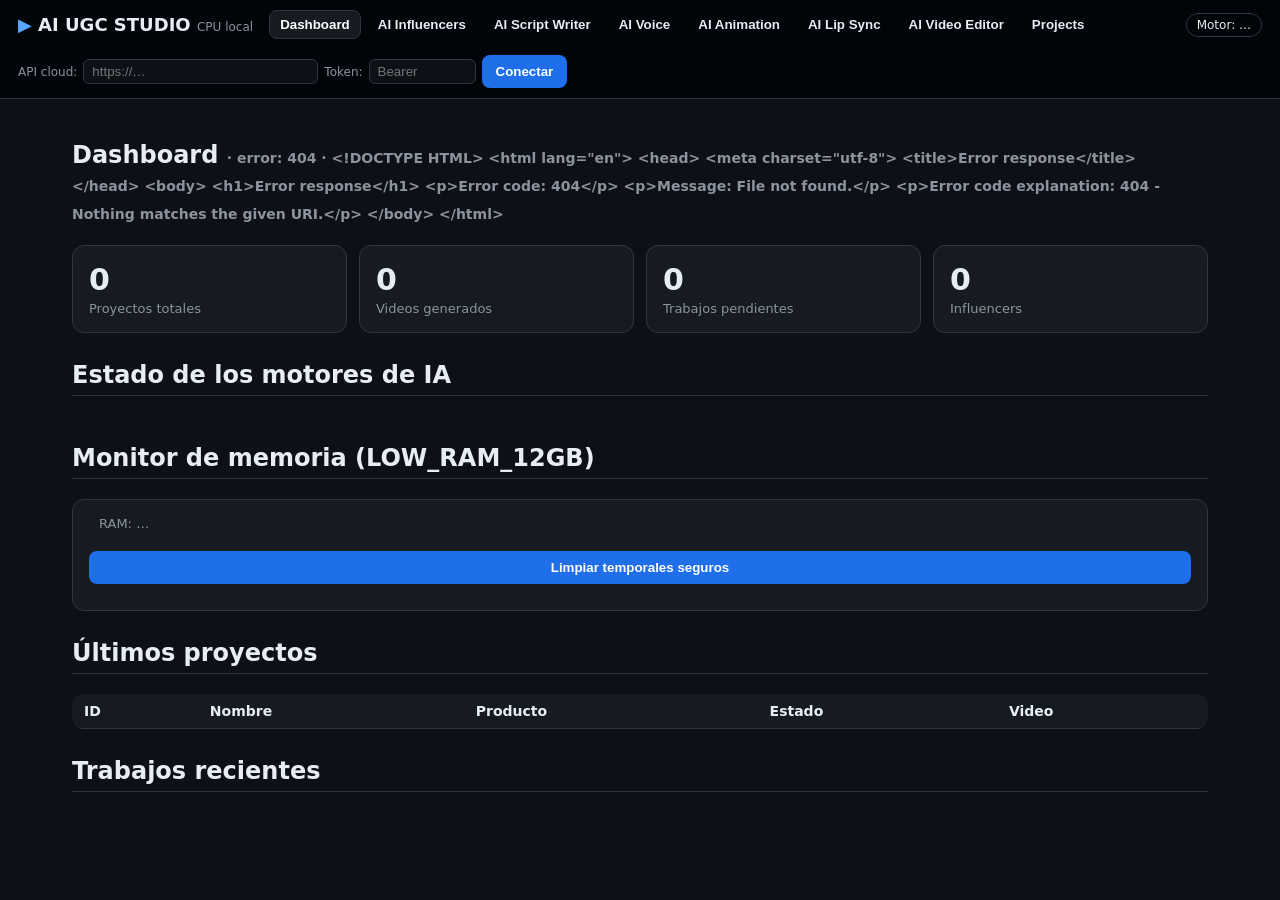
==== cloud/frontend_static/index.html @ 076ecd59 "AI UGC STUDIO FREE CLOUD: backend kaggle-mode, worker GPU, frontend" ====
<!doctype html>
<html lang="es">
<head>
<meta charset="utf-8">
<meta name="viewport" content="width=device-width, initial-scale=1">
<title>AI UGC STUDIO — Dashboard</title>
<link rel="stylesheet" href="css/style.css">
</head>
<body>
<header class="topbar">
  <div class="brand"><span class="logo">▶</span> AI UGC STUDIO <small>CPU local</small></div>
  <nav id="nav">
    <button data-view="dashboard" class="active">Dashboard</button>
    <button data-view="influencers">AI Influencers</button>
    <button data-view="scripts">AI Script Writer</button>
    <button data-view="voice">AI Voice</button>
    <button data-view="animation">AI Animation</button>
    <button data-view="lipsync">AI Lip Sync</button>
    <button data-view="editor">AI Video Editor</button>
    <button data-view="projects">Projects</button>
  </nav>
  <div class="engine-pill" id="enginePill">Motor: …</div>
  <div class="cloudbox" title="Modo cloud: pega la URL del backend y el token si lo hay">
    API cloud: <input id="cloudBase" size="26" placeholder="https://…">
    Token: <input id="cloudToken" size="10" placeholder="Bearer">
    <button id="btnSaveCloud" type="button">Conectar</button>
  </div>
</header>

<script>
window.STUDIO_API_BASE = localStorage.getItem("studio_api_base") || "";
</script>

<main>
<!-- DASHBOARD -->
<section id="view-dashboard" class="view active">
  <h1>Dashboard <span class="muted" id="healthLine"></span></h1>
  <div class="cards">
    <div class="card"><div class="num" id="statProjects">0</div><div class="lbl">Proyectos totales</div></div>
    <div class="card"><div class="num" id="statVideos">0</div><div class="lbl">Videos generados</div></div>
    <div class="card"><div class="num" id="statPending">0</div><div class="lbl">Trabajos pendientes</div></div>
    <div class="card"><div class="num" id="statInfluencers">0</div><div class="lbl">Influencers</div></div>
  </div>
  <h2>Estado de los motores de IA</h2>
  <div class="cards" id="engineCards"></div>
  <h2>Monitor de memoria (LOW_RAM_12GB)</h2>
  <div class="panel" id="memPanel">
    <div id="memAlert" class="hint">RAM: …</div>
    <table class="tbl"><tbody id="memTable"></tbody></table>
    <button type="button" id="btnCleanup">Limpiar temporales seguros</button>
    <span class="hint" id="cleanupMsg"></span>
  </div>
  <h2>Últimos proyectos</h2>
  <table class="tbl"><thead><tr><th>ID</th><th>Nombre</th><th>Producto</th><th>Estado</th><th>Video</th></tr></thead>
  <tbody id="recentProjects"></tbody></table>
  <h2>Trabajos recientes</h2>
  <div id="recentJobs"></div>
</section>

<!-- INFLUENCERS -->
<section id="view-influencers" class="view">
  <h1>AI Influencers</h1>
  <form id="formInfluencer" class="panel">
    <label>Nombre del personaje <input id="infName" required maxlength="80"></label>
    <label>Foto (JPG/PNG/WebP) <input type="file" id="infPhoto" accept=".jpg,.jpeg,.png,.webp" required></label>
    <button type="submit">Subir y guardar personaje</button>
    <span class="hint">La foto debe ser un retrato de frente para LivePortrait.</span>
  </form>
  <div class="grid" id="influencersGrid"></div>
</section>

<!-- SCRIPTS -->
<section id="view-scripts" class="view">
  <h1>AI Script Writer <small class="muted">ES · UGC</small></h1>
  <form id="formScript" class="panel">
    <label>Producto o servicio <input id="scriptProduct" required maxlength="200"></label>
    <label>Campaña / beneficio <input id="scriptCampaign" maxlength="300" placeholder="Ej. protege del sol con acabado invisible"></label>
    <label>Tono
      <select id="scriptTone">
        <option>conversacional</option><option>entusiasta</option><option>profesional</option><option>humorístico</option>
      </select>
    </label>
    <button type="submit">Generar guiones</button>
    <span class="hint" id="scriptNote"></span>
  </form>
  <div id="scriptVariants"></div>
</section>

<!-- VOICE -->
<section id="view-voice" class="view">
  <h1>AI Voice <small class="muted">Fish Audio</small></h1>
  <div class="panel">
    <div id="fishStatus"></div>
    <button type="button" id="btnFishTest">Probar conexión Fish Audio</button>
    <button type="button" id="btnFishVoices">Listar voces</button>
    <ul id="fishVoices"></ul>
  </div>
  <form id="formVoice" class="panel">
    <label>Proveedor de voz
      <select id="voiceProvider"><option value="auto">Auto (Fish → local si no hay saldo)</option><option value="fish">Fish Audio (API)</option><option value="local">Local Windows SAPI (gratis)</option></select>
    </label>
    <label>Voz local (Windows, gratis) <select id="voiceLocal"><option value="">Automática (español)</option></select></label>
    <label>Guion a narrar <textarea id="voiceText" rows="4" required></textarea></label>
    <label>Reference ID (voz, opcional — si no se indica usa el de .env)
      <input id="voiceRef" maxlength="120" placeholder="ID de voz de Fish Audio"></label>
    <label>Formato
      <select id="voiceFormat"><option>mp3</option><option>wav</option><option>opus</option></select>
    </label>
    <label>Velocidad <input type="range" id="voiceSpeed" min="0.7" max="1.4" step="0.05" value="1"> <span id="voiceSpeedVal">1.0</span></label>
    <label>Proyecto (opcional) <input type="number" id="voiceProject" min="1" placeholder="ID"></label>
    <button type="submit">Generar audio con Fish Audio</button>
  </form>
  <div id="voiceResult"></div>
</section>

<!-- ANIMATION -->
<section id="view-animation" class="view">
  <h1>AI Animation <small class="muted">LivePortrait · CPU</small></h1>
  <form id="formAnimation" class="panel">
    <label>Foto del influencer (archivo o ruta)
      <input type="file" id="animPhoto" accept=".jpg,.jpeg,.png,.webp">
      <input id="animPhotoPath" maxlength="500" placeholder="…o pega la ruta guardada del personaje">
    </label>
    <label>Vídeo de referencia de movimiento (MP4/MOV/WebM)
      <input type="file" id="animDriving" accept=".mp4,.mov,.webm">
      <input id="animDrivingPath" maxlength="500" placeholder="…o pega la ruta del vídeo">
    </label>
    <label>Proyecto (opcional) <input type="number" id="animProject" min="1"></label>
    <button type="submit">Animar con LivePortrait (CPU)</button>
    <span class="hint">En CPU puede tardar varios minutos según la duración del vídeo. La UI no se bloquea.</span>
  </form>
  <div id="animationJobs"></div>
</section>

<!-- LIP SYNC -->
<section id="view-lipsync" class="view">
  <h1>AI Lip Sync <small class="muted">Wav2Lip</small></h1>
  <div class="panel" id="lipsyncStatus"></div>
  <form id="formLip" class="panel">
    <label>Vídeo o foto base (ruta) <input id="lipFace" required maxlength="500"></label>
    <label>Audio de voz (ruta) <input id="lipAudio" required maxlength="500"></label>
    <label>Proyecto (opcional) <input type="number" id="lipProject" min="1"></label>
    <button type="submit">Sincronizar labios (Wav2Lip CPU)</button>
  </form>
  <div id="lipJobs"></div>
  <div class="panel">
    <p>Motor real: pesos oficiales de Wav2Lip convertidos a CPU (ver <code>tests/convert_w2l.py</code>).</p>
    <p class="hint">La inferencia en CPU tarda ~1 min cada 4 s de audio. El lip-sync se ejecuta sobre el vídeo animado o una foto estática (<code>--static</code> automático con JPG).</p>
  </div>
</section>

<!-- EDITOR -->
<section id="view-editor" class="view">
  <h1>AI Video Editor <small class="muted">FFmpeg · 720x1280 · H.264/AAC</small></h1>
  <form id="formEditor" class="panel">
    <label>Vídeo base o foto (ruta) <input id="edVisual" required maxlength="500" placeholder="Ruta del vídeo animado o foto"></label>
    <label>Audio de voz (ruta, opcional) <input id="edAudio" maxlength="500"></label>
    <label>Música de fondo (ruta, opcional) <input id="edMusic" maxlength="500"></label>
    <label>Subtítulos .srt (ruta, opcional) <input id="edSubs" maxlength="500"></label>
    <label>Título publicitario <input id="edTitle" maxlength="60"></label>
    <label>Resolución
      <select id="edRes"><option>720x1280</option><option>1080x1920</option></select>
    </label>
    <label>Recorte inicio (s) <input type="number" id="edTrimS" min="0" step="0.1" value="0"></label>
    <label>Recorte fin (s, opcional) <input type="number" id="edTrimE" min="0" step="0.1" placeholder="fin del audio"></label>
    <label>Volumen voz <input type="range" id="edVoiceVol" min="0" max="1.5" step="0.05" value="1"></label>
    <label>Volumen música <input type="range" id="edMusicVol" min="0" max="1" step="0.05" value="0.25"></label>
    <label><input type="checkbox" id="edZoom" checked> Zoom-out suave (Ken Burns)</label>
    <label>Proyecto (opcional) <input type="number" id="edProject" min="1"></label>
    <button type="submit">Renderizar anuncio MP4</button>
  </form>
  <form id="formPreview" class="panel">
    <label>Vista previa desde foto (prueba rápida FFmpeg) <input id="pvPhoto" required maxlength="500"></label>
    <button type="submit">Generar vista previa 6s</button>
  </form>
  <div id="editorJobs"></div>
</section>

<!-- PROJECTS -->
<section id="view-projects" class="view">
  <h1>Projects</h1>
  <form id="formProject" class="panel">
    <label>Nombre <input id="projName" required maxlength="120"></label>
    <label>Producto <input id="projProduct" maxlength="200"></label>
    <label>Influencer ID (opcional) <input type="number" id="projInfluencer" min="1"></label>
    <label>Guion <textarea id="projScript" rows="4"></textarea></label>
    <label>Voz Reference ID <input id="projVoice" maxlength="120"></label>
    <button type="submit">Crear proyecto</button>
  </form>
  <div class="panel">
    <h2>Flujo automático</h2>
    <form id="formFlow" class="panel">
      <label>ID proyecto <input type="number" id="flowProject" min="1" required></label>
      <label>Foto influencer (ruta, opcional) <input id="flowPhoto" maxlength="500"></label>
      <label>Vídeo referencia movimiento (ruta) <input id="flowDriving" required maxlength="500"></label>
      <label>Título del anuncio <input id="flowTitle" maxlength="60"></label>
      <label>Proveedor de voz
        <select id="flowAudioProvider"><option value="auto">Auto (Fish → local)</option><option value="fish">Fish Audio</option><option value="local">Local Windows SAPI</option></select>
      </label>
      <label>Resolución
        <select id="flowRes"><option>720x1280</option><option>1080x1920</option></select>
      </label>
      <label><input type="checkbox" id="flowLipsync"> Intentar Wav2Lip si está disponible</label>
      <button type="submit" class="big">GENERAR MI ANUNCIO</button>
      <span class="hint">Audio (Fish) → Animación (LivePortrait CPU) → Subtítulos → MP4 720x1280.
        Las etapas ya completadas se reutilizan al reintentar.</span>
    </form>
  </div>
  <table class="tbl"><thead><tr><th>ID</th><th>Nombre</th><th>Producto</th><th>Estado</th><th>Acciones</th></tr></thead>
  <tbody id="projectsTable"></tbody></table>
  <div id="jobPanel"></div>
</section>
</main>

<script src="js/app.js"></script>
</body>
</html>
---- cloud/frontend_static/css/style.css ----
:root{--bg:#0d1117;--panel:#161b22;--line:#30363d;--txt:#e6edf3;--muted:#8b949e;--acc:#58a6ff;--ok:#3fb950;--bad:#f85149;--warn:#d29922}
*{box-sizing:border-box}body{margin:0;font-family:Segoe UI,system-ui,sans-serif;background:var(--bg);color:var(--txt)}
.topbar{display:flex;align-items:center;gap:16px;padding:10px 18px;background:#010409;border-bottom:1px solid var(--line);position:sticky;top:0;z-index:10;flex-wrap:wrap}
.brand{font-weight:800;font-size:18px}.brand .logo{color:var(--acc)}.brand small{color:var(--muted);font-weight:400;font-size:12px}
nav{display:flex;gap:6px;flex-wrap:wrap}nav button{background:none;border:1px solid transparent;color:var(--txt);padding:6px 10px;border-radius:8px;cursor:pointer}
nav button.active{background:var(--panel);border-color:var(--line);color:#fff}nav button:hover{background:var(--panel)}
.engine-pill{margin-left:auto;font-size:12px;padding:4px 10px;border-radius:99px;border:1px solid var(--line)}
.cloudbox{display:flex;align-items:center;gap:6px;font-size:12px;color:var(--muted)}
.cloudbox input{background:#0d1117;border:1px solid var(--line);color:var(--txt);border-radius:6px;padding:4px 8px}
main{padding:22px;max-width:1180px;margin:auto}
.view{display:none}.view.active{display:block}
h1{font-size:24px}h2{margin-top:28px;border-bottom:1px solid var(--line);padding-bottom:6px}
.muted{color:var(--muted);font-size:14px}.hint{color:var(--muted);font-size:13px;margin-left:10px}
.cards{display:grid;grid-template-columns:repeat(auto-fit,minmax(180px,1fr));gap:12px;margin:14px 0}
.card{background:var(--panel);border:1px solid var(--line);border-radius:12px;padding:16px}
.card .num{font-size:30px;font-weight:800}.lbl{color:var(--muted);font-size:13px;margin-top:4px}
.card.ok{border-left:4px solid var(--ok)}.card.bad{border-left:4px solid var(--bad)}.card.warn{border-left:4px solid var(--warn)}
.panel{background:var(--panel);border:1px solid var(--line);border-radius:12px;padding:16px;margin:14px 0;display:flex;flex-direction:column;gap:10px}
.panel label{display:flex;flex-direction:column;gap:6px;font-size:14px}
input,textarea,select{background:#0d1117;border:1px solid var(--line);color:var(--txt);border-radius:8px;padding:8px 10px}
button{background:#1f6feb;color:#fff;border:none;border-radius:8px;padding:9px 14px;cursor:pointer;font-weight:600}
button:hover{background:#388bfd}button.big{background:#238636;padding:14px 20px;font-size:17px}
.tbl{width:100%;border-collapse:collapse;background:var(--panel);border-radius:12px;overflow:hidden}
.tbl th,.tbl td{padding:9px 12px;text-align:left;border-bottom:1px solid var(--line);font-size:14px}
.grid{display:grid;grid-template-columns:repeat(auto-fill,minmax(190px,1fr));gap:12px}
.grid .tile{background:var(--panel);border:1px solid var(--line);border-radius:12px;padding:10px}
.grid img{width:100%;height:180px;object-fit:cover;border-radius:8px;background:#000}
.job{background:var(--panel);border:1px solid var(--line);border-radius:12px;padding:12px;margin:10px 0}
.bar{height:10px;background:#0d1117;border-radius:99px;overflow:hidden;margin:8px 0}
.bar i{display:block;height:100%;background:linear-gradient(90deg,#1f6feb,#58a6ff);width:0%}
.status-done{color:var(--ok)}.status-error{color:var(--bad)}.status-running{color:var(--acc)}.status-cancelled{color:var(--warn)}
pre{background:#0d1117;border:1px solid var(--line);border-radius:8px;padding:10px;font-size:12px;max-height:180px;overflow:auto;white-space:pre-wrap}
video,audio{max-width:100%;border-radius:8px;background:#000}
.variant{background:var(--panel);border:1px solid var(--line);border-radius:12px;padding:14px;margin:10px 0}
.variant .meta{color:var(--muted);font-size:13px;margin:6px 0}
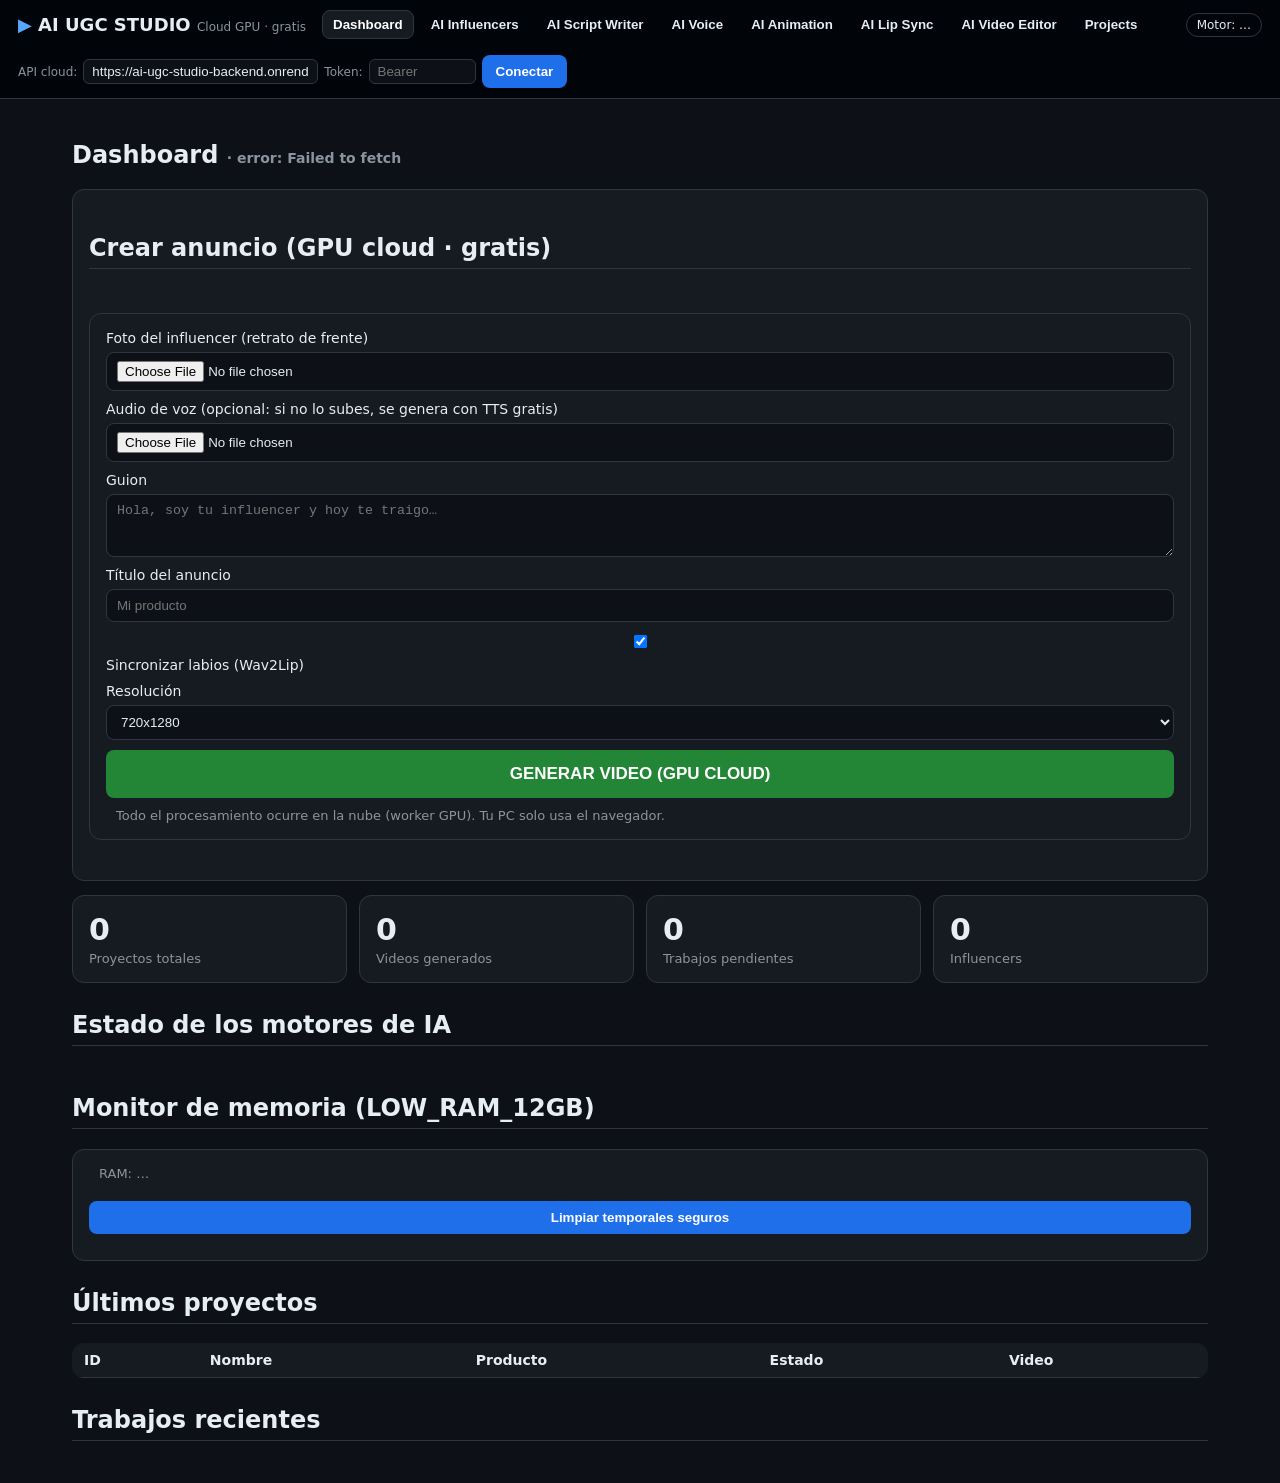
==== commit a8990ed7: "fix(cloud): CORS HF, descarga de artefactos, flujo con audio subido, auth firmada worker y kernel si" ====
--- a/cloud/frontend_static/index.html
+++ b/cloud/frontend_static/index.html
@@ -8,7 +8,7 @@
 </head>
 <body>
 <header class="topbar">
-  <div class="brand"><span class="logo">▶</span> AI UGC STUDIO <small>CPU local</small></div>
+  <div class="brand"><span class="logo">▶</span> AI UGC STUDIO <small>Cloud GPU · gratis</small></div>
   <nav id="nav">
     <button data-view="dashboard" class="active">Dashboard</button>
     <button data-view="influencers">AI Influencers</button>
@@ -28,13 +28,28 @@
 </header>
 
 <script>
-window.STUDIO_API_BASE = localStorage.getItem("studio_api_base") || "";
+window.STUDIO_API_BASE = localStorage.getItem("studio_api_base") || "https://ai-ugc-studio-backend.onrender.com";
 </script>
 
 <main>
 <!-- DASHBOARD -->
 <section id="view-dashboard" class="view active">
   <h1>Dashboard <span class="muted" id="healthLine"></span></h1>
+
+  <div class="panel" id="quickPanel">
+    <h2>Crear anuncio (GPU cloud · gratis)</h2>
+    <form id="formQuick" class="panel">
+      <label>Foto del influencer (retrato de frente) <input type="file" id="qPhoto" accept=".jpg,.jpeg,.png,.webp" required></label>
+      <label>Audio de voz (opcional: si no lo subes, se genera con TTS gratis) <input type="file" id="qAudio" accept=".mp3,.wav,.m4a,.ogg"></label>
+      <label>Guion <textarea id="qScript" rows="3" maxlength="1200" placeholder="Hola, soy tu influencer y hoy te traigo…"></textarea></label>
+      <label>Título del anuncio <input id="qTitle" maxlength="60" placeholder="Mi producto"></label>
+      <label><input type="checkbox" id="qLipsync" checked> Sincronizar labios (Wav2Lip)</label>
+      <label>Resolución <select id="qRes"><option>720x1280</option><option>1080x1920</option></select></label>
+      <button type="submit" class="big">GENERAR VIDEO (GPU CLOUD)</button>
+      <span class="hint">Todo el procesamiento ocurre en la nube (worker GPU). Tu PC solo usa el navegador.</span>
+    </form>
+    <div id="qResult"></div>
+  </div>
   <div class="cards">
     <div class="card"><div class="num" id="statProjects">0</div><div class="lbl">Proyectos totales</div></div>
     <div class="card"><div class="num" id="statVideos">0</div><div class="lbl">Videos generados</div></div>
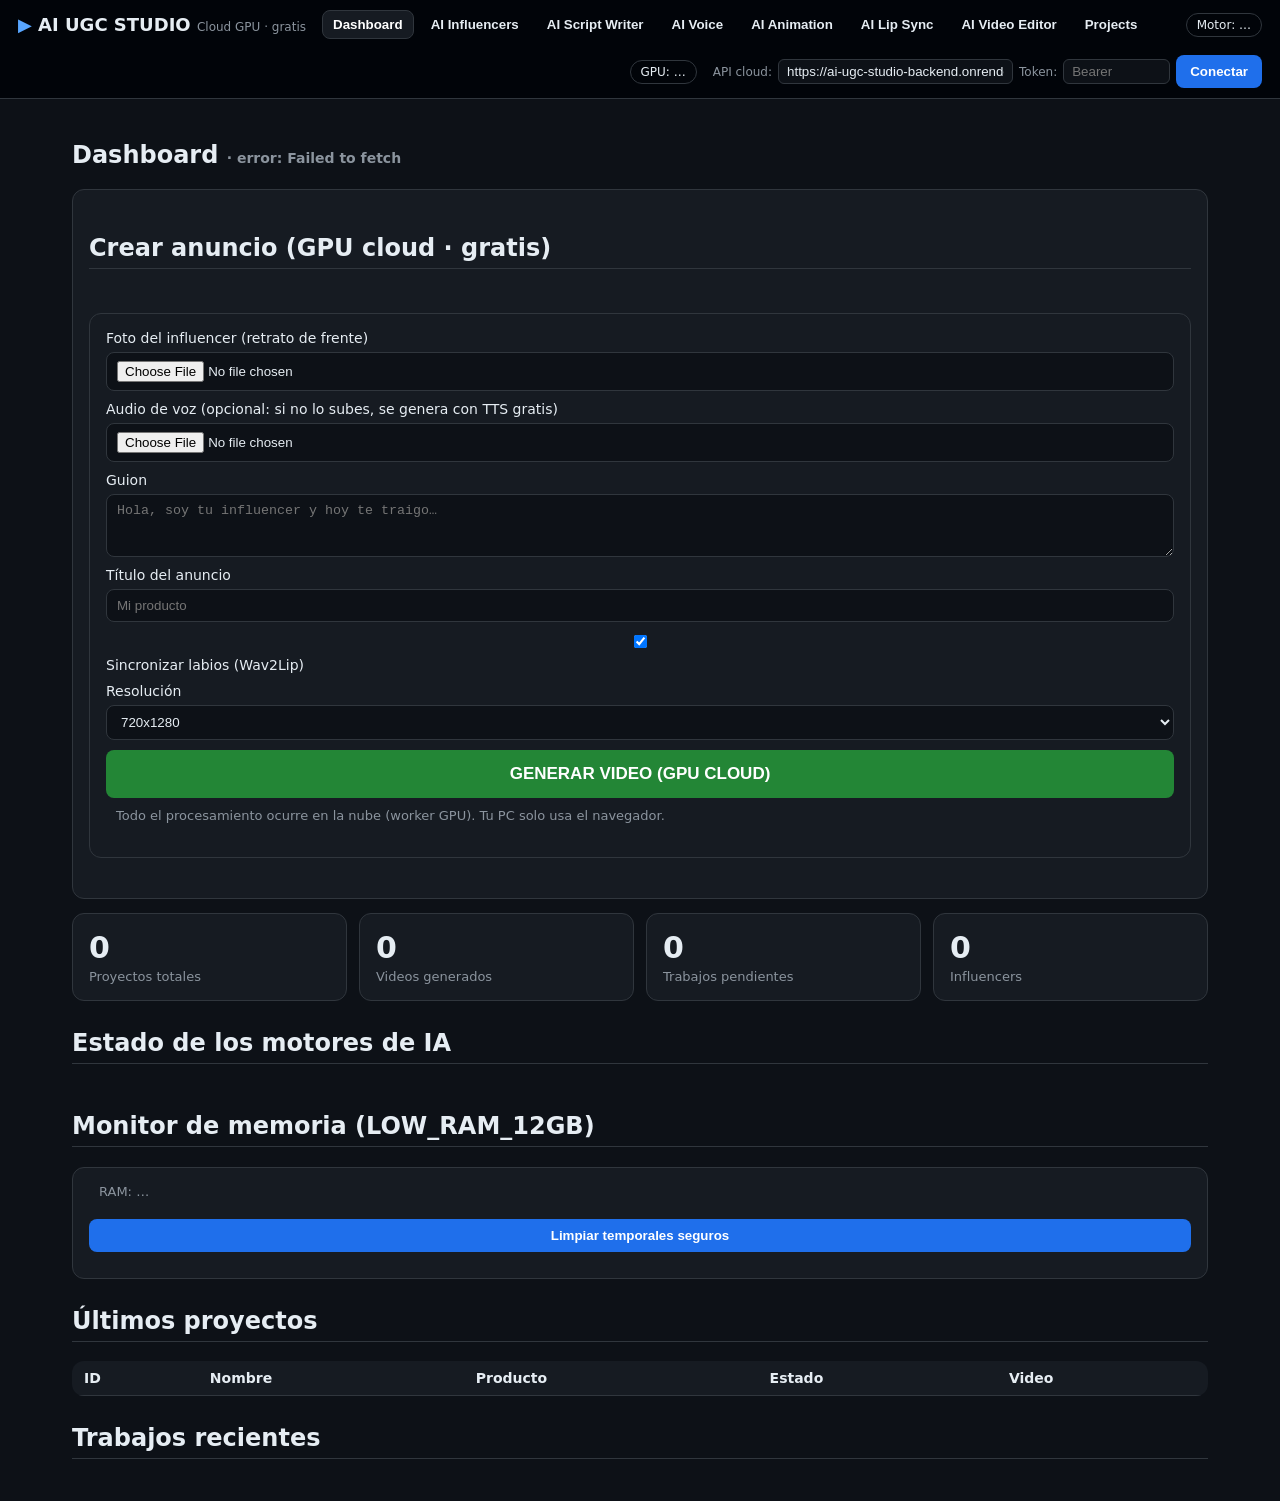
==== commit 5331da42: "feat(cloud): worker GPU con pesos HF, reintento de trabajos huerfanos, latido de worker y aviso en d" ====
--- a/cloud/frontend_static/index.html
+++ b/cloud/frontend_static/index.html
@@ -20,6 +20,7 @@
     <button data-view="projects">Projects</button>
   </nav>
   <div class="engine-pill" id="enginePill">Motor: …</div>
+  <div class="engine-pill pill" id="workerPill" title="Estado del worker GPU de Kaggle">GPU: …</div>
   <div class="cloudbox" title="Modo cloud: pega la URL del backend y el token si lo hay">
     API cloud: <input id="cloudBase" size="26" placeholder="https://…">
     Token: <input id="cloudToken" size="10" placeholder="Bearer">
@@ -47,6 +48,7 @@
       <label>Resolución <select id="qRes"><option>720x1280</option><option>1080x1920</option></select></label>
       <button type="submit" class="big">GENERAR VIDEO (GPU CLOUD)</button>
       <span class="hint">Todo el procesamiento ocurre en la nube (worker GPU). Tu PC solo usa el navegador.</span>
+      <div class="hint" id="workerHint" style="margin-top:8px"></div>
     </form>
     <div id="qResult"></div>
   </div>
--- a/cloud/frontend_static/css/style.css
+++ b/cloud/frontend_static/css/style.css
@@ -5,6 +5,9 @@
 nav{display:flex;gap:6px;flex-wrap:wrap}nav button{background:none;border:1px solid transparent;color:var(--txt);padding:6px 10px;border-radius:8px;cursor:pointer}
 nav button.active{background:var(--panel);border-color:var(--line);color:#fff}nav button:hover{background:var(--panel)}
 .engine-pill{margin-left:auto;font-size:12px;padding:4px 10px;border-radius:99px;border:1px solid var(--line)}
+.pill.ok{border-color:var(--ok);color:var(--ok)}
+.pill.warn{border-color:var(--warn);color:var(--warn)}
+.warn-text{color:var(--warn)}
 .cloudbox{display:flex;align-items:center;gap:6px;font-size:12px;color:var(--muted)}
 .cloudbox input{background:#0d1117;border:1px solid var(--line);color:var(--txt);border-radius:6px;padding:4px 8px}
 main{padding:22px;max-width:1180px;margin:auto}
